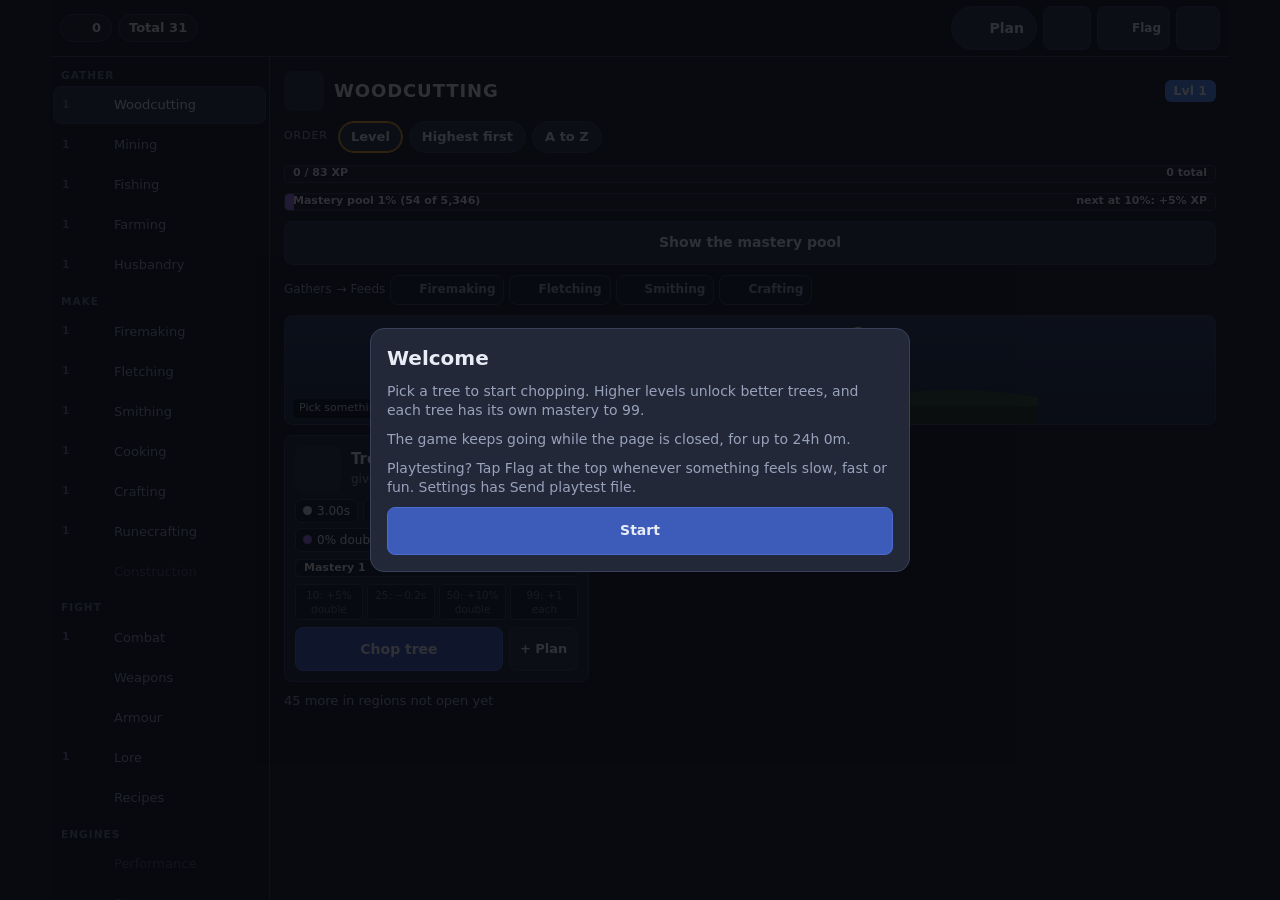
==== index.html @ 635d80ff "Built from 7d39d46" ====
<!doctype html>
<html lang="en">
<head>
  <meta charset="utf-8">
  <meta name="viewport" content="width=device-width, initial-scale=1, viewport-fit=cover">
  <!-- Reference default, plus manifest-src 'self' for the mobile kit (D4).
       connect-src 'self' keeps fetches on this origin (ipc: is the app's bridge
       to the phone, T17, and reaches nothing on the web); 'wasm-unsafe-eval' lets
       the page compile its own WebAssembly module; form-action 'none' blocks
       form posts. A meta policy cannot stop navigation, so the browser check
       still watches requests. -->
  <meta http-equiv="Content-Security-Policy" content="default-src 'self'; script-src 'self' 'wasm-unsafe-eval'; connect-src 'self' ipc:; style-src 'self'; img-src 'self' data: blob:; manifest-src 'self'; object-src 'none'; base-uri 'none'; form-action 'none'">
  <meta name="theme-color" content="#10141c">
  <meta name="apple-mobile-web-app-capable" content="yes">
  <meta name="mobile-web-app-capable" content="yes">
  <meta name="apple-mobile-web-app-status-bar-style" content="black-translucent">
  <meta name="apple-mobile-web-app-title" content="Idle Game">
  <link rel="manifest" href="manifest.webmanifest">
  <link rel="apple-touch-icon" href="data/icons/icon-180.png">
  <title>Idle Game</title>
  <link rel="stylesheet" href="style.css?v=bd6b3673965f">
</head>
<body data-ready="false">
  <div class="app">
    <header class="top" id="top"></header>
    <nav class="tabs" id="tabs" aria-label="Skills and screens"></nav>
    <main class="main" id="main" aria-live="polite"></main>
    <nav class="groups" id="groups" aria-label="Groups"></nav>
  </div>
  <div class="shade" id="shade" hidden><div class="sheet" id="sheet" role="dialog" aria-modal="true"></div></div>
  <div class="toasts" id="toasts" aria-live="polite"></div>
  <p id="message" role="status"></p>
  <input type="file" id="importer" accept="application/json,.json" hidden>
  <template id="scene-tpl">
    <!-- The scene (T18, IG-Q51 A): a backdrop for each region, a figure
         with a face, and a tool and a loop for each kind of work. The core
         names the pose and the place; CSS shows the matching parts. -->
    <svg class="scene-svg" viewBox="0 0 320 120" preserveAspectRatio="xMidYMax meet" aria-hidden="true">
      <circle cx="280" cy="22" r="10" class="moon"/>
      <g class="land vale"><path d="M-160 90Q-120 74 -80 88T0 92Q40 72 80 88T160 84T240 80T320 88T400 82T480 90V120H-160z" class="hill"/><path d="M-160 100H480V120H-160z" class="ground"/></g>
      <g class="land coast"><path d="M-160 90H480V104H-160z" class="sea"/><path d="M-110 96q10-4 20 0t20 0M10 95q10-4 20 0t20 0M120 97q10-4 20 0t20 0M230 94q10-4 20 0t20 0M350 96q10-4 20 0t20 0" class="wave"/><path d="M-160 104H480V120H-160z" class="ground"/></g>
      <g class="land peaks"><path d="M-160 92L-110 58L-70 84L-30 48L0 92L40 52L70 78L110 34L150 86L200 44L240 84L280 56L320 90L370 50L420 82L480 60V120H-160z" class="hill"/><path d="M33 59L40 52L47 59L40 57zM103 41L110 34L117 41L110 39zM193 51L200 44L207 51L200 49zM273 63L280 56L287 63L280 61z" class="snow"/><path d="M-160 102H480V120H-160z" class="ground"/></g>
      <g class="land wastes"><path d="M-160 96Q-100 80 -40 94T80 92Q120 82 160 94T280 88T400 96T480 92V120H-160z" class="hill"/><path d="M-160 104H480V120H-160z" class="ground"/></g>
      <g class="prop water"><ellipse cx="200" cy="104" rx="70" ry="8" class="pool"/><path d="M164 24L184 98" class="line"/><circle cx="184" cy="98" r="3" class="bobber"/></g>
      <g class="prop anvil"><path d="M128 92h26l-6 6h-14z" class="iron"/><rect x="134" y="98" width="12" height="6" class="iron"/></g>
      <g class="prop campfire"><path d="M126 104l20-6M126 98l20 6" class="wood"/><path d="M136 100c-6-6-2-12 0-16 2 4 8 8 0 16z" class="flame"/></g>
      <g class="prop pot"><path d="M124 88h24l-3 14h-18z" class="iron"/><path d="M130 84c0-3 3-3 3-6M140 84c0-3 3-3 3-6" class="steam"/></g>
      <g class="prop notes"><path d="M128 60v-10l8-2v10" class="note"/><circle cx="126" cy="60" r="2.5" class="notehead"/><circle cx="134" cy="58" r="2.5" class="notehead"/><path d="M146 44v-8l6-2v8" class="note"/><circle cx="144" cy="44" r="2" class="notehead"/><circle cx="150" cy="42" r="2" class="notehead"/></g>
      <g class="prop glow"><circle cx="118" cy="62" r="9" class="aura"/></g>
      <use class="target" x="168" y="36" width="72" height="72"/>
      <g class="figure">
        <path d="M88 86L86 103M97 86L99 103" class="leg"/>
        <path d="M82 104h7M96 104h7" class="boot"/>
        <path d="M86 64L80 80" class="arm back"/>
        <path d="M80 87L84 61Q92 56 100 61L104 87Z" class="tunic"/>
        <path d="M82 78h21v4h-21z" class="belt"/>
        <circle cx="92" cy="47" r="10" class="skin"/>
        <path d="M82 46Q83 34 93 35Q102 36 102 44Q98 40 92 41Q87 41 82 46z" class="hair"/>
        <circle cx="95" cy="47" r="1.4" class="eye"/><circle cx="100" cy="47" r="1.4" class="eye"/>
        <path d="M96 52q2 1.5 4 0" class="mouth"/>
        <g class="arm-g">
          <path d="M98 64L112 72" class="arm"/>
          <g class="tool t-chop"><path d="M108 78L128 52" class="haft"/><path d="M121 47q13-2 13 11l-10-3z" class="blade"/></g>
          <g class="tool t-mine"><path d="M108 78L126 54" class="haft"/><path d="M114 52q11-9 22 3" class="pick"/></g>
          <g class="tool t-smith t-build"><path d="M110 76L124 58" class="haft"/><path d="M117 50l12 7-4 6-12-7z" class="blade"/></g>
          <g class="tool t-slash"><path d="M112 72L136 44" class="sword"/><path d="M107 67l10 10" class="haft"/></g>
          <g class="tool t-fish"><path d="M112 72L164 24" class="rod"/></g>
          <g class="tool t-shoot"><path d="M120 48q16 24 0 48" class="bow"/><path d="M120 48V96" class="string"/><path d="M104 72H132" class="arrow"/></g>
          <g class="tool t-cast"><path d="M113 96L118 46" class="haft"/><circle cx="118" cy="44" r="5" class="orb"/></g>
          <g class="tool t-play"><ellipse cx="111" cy="80" rx="9" ry="7" transform="rotate(-30 111 80)" class="lute"/><path d="M117 76L134 62" class="haft"/></g>
          <g class="tool t-stir"><path d="M112 72L132 94" class="haft"/></g>
          <g class="tool t-whittle"><path d="M113 72L123 63" class="sword"/><path d="M104 82L124 78" class="haft"/></g>
          <g class="tool t-plant"><path d="M113 72L119 86" class="haft"/><path d="M116 85l6 6-4 3z" class="blade"/></g>
          <g class="tool t-fire"><path d="M113 72l6 4" class="sword"/><circle cx="115" cy="73" r="3" class="flint"/></g>
          <circle cx="113" cy="72" r="3" class="skin"/>
        </g>
      </g>
    </svg>
  </template>
  <noscript><p>This page needs JavaScript and WebAssembly.</p></noscript>
  <script type="module" src="app.js?v=bd6b3673965f"></script>
</body>
</html>
---- style.css ----
/* Dense, dark, idle-game UI after the person's video (BRIEF.md, Style).
   Sizes and timings are presentation; every number about the game comes
   from the core already formatted. */
:root {
  --bg: #151923; --panel: #222838; --panel2: #2b3246; --line: #39415a;
  --fg: #e8ecf5; --muted: #98a2bb; --dim: #677089;
  --gold: #f0a920; --gold-ink: #241a02; --xp: #4f8ef7; --mast: #a56cf0; --hp: #d9534f;
  --good: #46c47a; --chip: #1a1f2c; --pres: #e86fb0; --fire: #f08a2a;
  --r: 8px; --tap: 44px;
  --font: system-ui, -apple-system, "Segoe UI", Roboto, sans-serif;
  --safe-b: env(safe-area-inset-bottom, 0px); --safe-t: env(safe-area-inset-top, 0px);
  --safe-l: env(safe-area-inset-left, 0px); --safe-r: env(safe-area-inset-right, 0px);
  color-scheme: dark;
}
* { box-sizing: border-box; -webkit-tap-highlight-color: transparent; }
[hidden] { display: none !important; }
html, body { height: 100%; }
body { margin: 0; background: var(--bg); color: var(--fg); font: 14px/1.35 var(--font); touch-action: manipulation; -webkit-user-select: none; user-select: none; overflow: hidden; -webkit-text-size-adjust: 100%; }
button { font: inherit; color: inherit; }
textarea { -webkit-user-select: text; user-select: text; }
.ic { width: 20px; height: 20px; flex: none; }
.ic.big { width: 36px; height: 36px; }
.app { height: 100%; display: grid; grid-template-rows: auto minmax(0, 1fr) auto; max-width: 1180px; margin: 0 auto; padding: 0 var(--safe-r) 0 var(--safe-l); }

/* top bar */
.top { display: flex; align-items: center; gap: 6px; padding: calc(var(--safe-t) + 6px) 10px 6px; background: #10141c; border-bottom: 1px solid var(--line); }
.pill { display: flex; align-items: center; gap: 5px; background: var(--chip); border: 1px solid var(--line); border-radius: 999px; padding: 4px 10px; font-weight: 700; font-variant-numeric: tabular-nums; white-space: nowrap; font-size: 13px; }
.pill .coin { width: 16px; height: 16px; }
.pill.pres { border-color: var(--pres); color: #ffd0ea; }
/* strengths running out over time (T58), scrolling sideways on a phone */
.top { min-width: 0; flex-wrap: wrap; }
@media (max-width: 699px) { .top .buffs { order: 9; flex-basis: 100%; } }
.buffs { display: flex; gap: 5px; min-width: 0; flex: 0 1 auto; overflow-x: auto; scrollbar-width: none; }
.buffs::-webkit-scrollbar { display: none; }
.chip.buff { color: var(--fg); font: inherit; font-size: 12px; font-weight: 700; white-space: nowrap; cursor: help; flex: none; }
.top { position: relative; }
.buff-tip { position: absolute; top: 100%; left: 10px; margin-top: 4px; z-index: 50; max-width: 280px; background: var(--panel2); color: var(--fg); border: 1px solid var(--line); border-radius: var(--r); padding: 8px 10px; font-size: 13px; line-height: 1.35; box-shadow: 0 6px 18px rgba(0, 0, 0, .45); pointer-events: none; }
.sp { flex: 1; }
.btn.icon-btn { min-width: var(--tap); min-height: var(--tap); padding: 0 8px; }
.btn.icon-btn .label { display: none; }
.btn.flag-btn .label { display: inline; font-size: 12px; }
/* The dictionary (T67): a big "?", its name kept for a screen reader. */
.btn.dict-btn .ic { width: 30px; height: 30px; }
.btn.plan-btn { position: relative; overflow: hidden; border-radius: 999px; padding: 4px 12px; gap: 6px; max-width: 220px; }
.btn.plan-btn small { overflow: hidden; text-overflow: ellipsis; white-space: nowrap; max-width: 110px; }
.btn.plan-btn.run { border-color: var(--good); }
.btn.plan-btn .plan-fill { position: absolute; left: 0; bottom: 0; height: 3px; background: var(--good); }
@media (max-width: 520px) { .btn.plan-btn small { display: none; } }
.btn.dict-btn .label { display: inline; position: absolute; width: 1px; height: 1px; overflow: hidden; clip-path: inset(50%); white-space: nowrap; }

/* screen */
.main { overflow-y: auto; -webkit-overflow-scrolling: touch; overscroll-behavior: contain; padding: 10px 10px 16px; display: grid; gap: 10px; align-content: start; }
.panel { background: var(--panel); border: 1px solid var(--line); border-radius: var(--r); }
.head { display: flex; align-items: center; gap: 10px; }
.head .ico { width: 40px; height: 40px; border-radius: 8px; background: var(--panel2); display: grid; place-items: center; }
.head .ico .ic { width: 28px; height: 28px; }
.head h1 { margin: 0; font-size: 18px; letter-spacing: .05em; text-transform: uppercase; flex: 1; }
.tag { font-weight: 800; font-size: 12.5px; padding: 3px 9px; border-radius: 6px; background: var(--panel2); color: #fff; font-variant-numeric: tabular-nums; white-space: nowrap; }
.tag.xp { background: var(--xp); } .tag.mast { background: var(--mast); } .tag.hp { background: var(--hp); } .tag.pres { background: var(--pres); }
.tag.lock { background: none; color: var(--muted); font-weight: 600; padding: 0; }
.bar { position: relative; height: 18px; border-radius: 5px; background: var(--chip); overflow: hidden; border: 1px solid var(--line); }
.bar > i { position: absolute; inset: 0 auto 0 0; background: var(--xp); transition: width .35s ease-out; }
.bar.mast > i { background: var(--mast); } .bar.hp > i { background: var(--hp); } .bar.pres > i { background: var(--pres); } .bar.max > i { background: var(--gold); }
.bar > span { position: absolute; inset: 0; display: flex; align-items: center; justify-content: space-between; padding: 0 8px; font-size: 11px; font-weight: 700; font-variant-numeric: tabular-nums; text-shadow: 0 1px 1px #000a; }
.chips { display: flex; flex-wrap: wrap; gap: 5px; }
.chip { display: inline-flex; align-items: center; gap: 5px; background: var(--chip); border: 1px solid var(--line); border-radius: 6px; padding: 3px 7px; font-size: 12px; font-variant-numeric: tabular-nums; }
.chip .dot { width: 9px; height: 9px; border-radius: 50%; flex: none; background: #cfd6e6; }
.chip.x .dot { background: var(--xp); } .chip.m .dot { background: var(--mast); } .chip.g .dot { background: var(--gold); }
.chip.h .dot { background: var(--hp); } .chip.p .dot { background: var(--pres); } .chip.fire { border-color: var(--fire); } .chip.fire .dot { background: var(--fire); }
.chip.bad { border-color: var(--hp); } .chip.bad .dot { background: var(--hp); }
.flow { display: flex; flex-wrap: wrap; gap: 5px; align-items: center; font-size: 12px; color: var(--muted); }
.btn.link { min-height: 30px; padding: 2px 8px; font-size: 12px; font-weight: 600; background: var(--chip); }
.btn.link .ic { width: 14px; height: 14px; }
.sec-h { margin: 0; font-size: 11px; letter-spacing: .1em; text-transform: uppercase; color: var(--muted); font-weight: 700; }
.note { margin: 0; color: var(--muted); font-size: 13px; }
.forecast { padding: 8px 10px; display: grid; gap: 6px; }

/* the scene and the action bar: CSS animation from the core's duration */
.scene { height: 110px; position: relative; overflow: hidden; border-radius: var(--r); background: linear-gradient(#2a3a5c, #1d2a3f); border: 1px solid var(--line); }
.scene-svg { position: absolute; inset: 0; width: 100%; height: 100%; }
.scene .moon { fill: #f5e6a8; opacity: .8; }
/* backdrops (T18): the core names the region */
.scene .land, .scene .prop, .scene .tool { display: none; }
.scene.place-vale .land.vale, .scene.place-coast .land.coast, .scene.place-peaks .land.peaks, .scene.place-wastes .land.wastes { display: inline; }
.scene .vale .hill { fill: #2a4a2e; } .scene .vale .ground { fill: #213322; }
.scene.place-coast { background: linear-gradient(#2a4a6c, #1d3550); }
.scene .coast .sea { fill: #1f4f7a; } .scene .coast .wave { stroke: #8fc3e8; stroke-width: 1.5; fill: none; } .scene .coast .ground { fill: #7a6a48; }
.scene.place-peaks { background: linear-gradient(#34405e, #202a40); }
.scene .peaks .hill { fill: #4a5068; } .scene .peaks .snow { fill: #e8eef8; } .scene .peaks .ground { fill: #3a4048; }
.scene.place-wastes { background: linear-gradient(#5a3a3a, #2a1c22); }
.scene.place-wastes .moon { fill: #f08a4a; }
.scene .wastes .hill { fill: #8a5a2a; } .scene .wastes .ground { fill: #6a4020; }
/* the figure */
.scene .skin { fill: #e0b48a; } .scene .hair { fill: #5a3a1a; } .scene .eye { fill: #1a1a20; }
.scene .mouth { stroke: #7a4a3a; stroke-width: 1.2; fill: none; stroke-linecap: round; }
.scene .tunic { fill: #3a6ad0; stroke: #1d3570; stroke-width: 1.5; } .scene .belt { fill: #6b4a2a; }
.scene .leg { stroke: #4a3a2a; stroke-width: 6; stroke-linecap: round; } .scene .boot { stroke: #2a1c12; stroke-width: 5; stroke-linecap: round; }
.scene .arm { stroke: #e0b48a; stroke-width: 5; stroke-linecap: round; fill: none; }
.scene .haft, .scene .rod { stroke: #a07040; stroke-width: 3.5; stroke-linecap: round; fill: none; } .scene .rod { stroke-width: 2.5; }
.scene .blade { fill: #cfd6e6; stroke: #4a5068; } .scene .pick { stroke: #cfd6e6; stroke-width: 4; fill: none; stroke-linecap: round; }
.scene .sword { stroke: #dfe6f0; stroke-width: 4; stroke-linecap: round; }
.scene .bow { stroke: #a07040; stroke-width: 3; fill: none; } .scene .string { stroke: #e8e2d0; stroke-width: 1; } .scene .arrow { stroke: #cfd6e6; stroke-width: 2; }
.scene .orb { fill: #7aa8ff; } .scene .lute { fill: #c8843a; stroke: #3a2a1a; } .scene .flint { fill: #8a8f9a; }
/* props */
.scene .pool { fill: #2a5a8a; } .scene .line { stroke: #d8e2ee; stroke-width: 1; } .scene .bobber { fill: #e04a3a; }
.scene .iron { fill: #5a6478; stroke: #22262e; } .scene .wood { stroke: #6b4a2a; stroke-width: 4; stroke-linecap: round; }
.scene .flame { fill: #f08a2a; } .scene .steam { stroke: #cfd6e6; stroke-width: 1.5; fill: none; opacity: .7; }
.scene .note { stroke: #f5e6a8; stroke-width: 1.5; fill: none; } .scene .notehead { fill: #f5e6a8; }
.scene .aura { fill: #7aa8ff; opacity: .25; }
/* each pose shows its tool and props */
.scene.pose-chop .t-chop, .scene.pose-mine .t-mine, .scene.pose-smith .t-smith, .scene.pose-build .t-build,
.scene.pose-slash .t-slash, .scene.pose-fish .t-fish, .scene.pose-shoot .t-shoot, .scene.pose-cast .t-cast,
.scene.pose-play .t-play, .scene.pose-stir .t-stir, .scene.pose-whittle .t-whittle, .scene.pose-plant .t-plant,
.scene.pose-fire .t-fire { display: inline; }
.scene.pose-fish .water, .scene.pose-smith .anvil, .scene.pose-fire .campfire, .scene.pose-stir .pot,
.scene.pose-play .notes, .scene.pose-cast .glow { display: inline; }
/* the loops: a strike lands at the end of the action's own duration */
.scene .arm-g { transform-origin: 98px 64px; transform: rotate(-35deg); }
.scene.pose-fish .arm-g, .scene.pose-shoot .arm-g, .scene.pose-play .arm-g, .scene.pose-cast .arm-g { transform: none; }
.scene.running.pose-chop .arm-g, .scene.running.pose-mine .arm-g, .scene.running.pose-smith .arm-g,
.scene.running.pose-build .arm-g, .scene.running.pose-slash .arm-g { animation: strike var(--dur, 3s) linear var(--delay, 0s) infinite; }
@keyframes strike { 0%, 80% { transform: rotate(-60deg); } 90% { transform: rotate(25deg); } 100% { transform: rotate(-60deg); } }
.scene.running.pose-fish .bobber { animation: bob 1.6s ease-in-out infinite; }
@keyframes bob { 50% { transform: translateY(2px); } }
.scene.running.pose-stir .arm-g { animation: stir 1.2s ease-in-out infinite; }
@keyframes stir { 0%, 100% { transform: rotate(-10deg); } 50% { transform: rotate(10deg); } }
.scene.running.pose-whittle .arm-g, .scene.running.pose-fire .arm-g { animation: whittle .5s ease-in-out infinite; }
@keyframes whittle { 0%, 100% { transform: rotate(-20deg); } 50% { transform: rotate(-5deg); } }
.scene.running.pose-plant .arm-g { animation: plant 1.4s ease-in-out infinite; }
@keyframes plant { 0%, 100% { transform: rotate(-20deg); } 50% { transform: rotate(25deg); } }
.scene.running.pose-shoot .arm-g { animation: draw var(--dur, 2s) ease-in var(--delay, 0s) infinite; }
@keyframes draw { 0% { transform: translateX(0); } 85% { transform: translateX(-6px); } 90%, 100% { transform: translateX(0); } }
.scene.running.pose-cast .aura { animation: pulse var(--dur, 3s) ease-in-out var(--delay, 0s) infinite; transform-origin: 118px 62px; }
@keyframes pulse { 0%, 70% { transform: scale(.6); opacity: .15; } 90% { transform: scale(1.4); opacity: .6; } 100% { transform: scale(.6); opacity: .15; } }
.scene.running.pose-play .arm-g { animation: strum .4s ease-in-out infinite; }
@keyframes strum { 50% { transform: rotate(-6deg); } }
.scene.running.pose-play .notes { animation: float 2s linear infinite; }
@keyframes float { from { transform: translateY(6px); opacity: 0; } 30% { opacity: 1; } to { transform: translateY(-14px); opacity: 0; } }
.scene.running.pose-fire .flame, .scene.running.pose-stir .flame { animation: flicker .6s ease-in-out infinite alternate; transform-origin: 136px 100px; }
@keyframes flicker { to { transform: scaleY(1.2); } }
.scene .cap { position: absolute; left: 8px; bottom: 6px; font-size: 11px; color: #c9d3e8; background: #0008; padding: 2px 6px; border-radius: 4px; }
.act-bar { height: 8px; border-radius: 4px; background: var(--chip); overflow: hidden; }
.act-bar.now { height: 10px; }
.act-bar > i { display: block; height: 100%; width: 100%; background: linear-gradient(90deg, #f5c04b, var(--gold)); transform-origin: left; transform: scaleX(0); animation: fill var(--dur, 3s) linear var(--delay, 0s) infinite; }
@keyframes fill { from { transform: scaleX(0); } to { transform: scaleX(1); } }

/* cards */
.cards { display: grid; grid-template-columns: repeat(auto-fill, minmax(min(100%, 300px), 1fr)); gap: 8px; }
.card { padding: 10px; display: grid; gap: 7px; align-content: start; }
.card.active { border-color: var(--gold); box-shadow: 0 0 0 1px var(--gold) inset; }
.card.locked { opacity: .55; }
.card-top { display: flex; gap: 10px; align-items: center; }
.art { width: 46px; height: 46px; flex: none; border-radius: 8px; background: var(--panel2); display: grid; place-items: center; }
.nm { flex: 1; min-width: 0; }
.nm strong { display: block; font-size: 15px; }
.nm small { color: var(--muted); font-size: 12px; }
.checks { display: grid; grid-template-columns: repeat(4, 1fr); gap: 4px; }
.checks div { font-size: 10.5px; text-align: center; padding: 3px 2px; border-radius: 4px; background: var(--chip); color: var(--dim); border: 1px solid var(--line); }
.checks div.on { color: #e9dcff; border-color: var(--mast); background: #2e2346; }
.card-buttons { display: flex; gap: 6px; }
.btn { min-height: var(--tap); padding: 0 14px; border-radius: var(--r); border: 1px solid var(--line); background: var(--panel2); font-weight: 700; cursor: pointer; display: inline-flex; align-items: center; justify-content: center; gap: 6px; }
.btn.go { flex: 1; }
.btn.small { padding: 0 10px; font-size: 13px; }
.btn.primary { background: #3d5bb8; border-color: #4c6bd0; }
.btn.stop { background: #7a3030; border-color: #94403e; }
.btn.good { background: #2e7d4f; border-color: #3a9761; }
.btn.pres { background: #8a2f63; border-color: var(--pres); }
.btn.plain { background: none; }
.btn:disabled { opacity: .45; cursor: not-allowed; }
.btn[aria-pressed="true"] { border-color: var(--gold); box-shadow: 0 0 0 1px var(--gold) inset; }

/* combat */
.styles { display: grid; grid-template-columns: repeat(3, 1fr); gap: 6px; }
.btn.style { display: grid; justify-items: center; align-content: center; min-height: 64px; padding: 6px 4px; gap: 2px; }
.btn.style small { color: var(--muted); font-size: 10.5px; font-weight: 500; text-align: center; }
.fight { display: grid; grid-template-columns: 1fr auto 1fr; gap: 8px; align-items: center; }
.fighter { display: grid; gap: 4px; min-width: 0; }
.fighter b { font-size: 13px; }
.vs { font-weight: 800; color: var(--dim); }

/* bank, rows, lists */
.bank { display: grid; grid-template-columns: repeat(auto-fill, minmax(76px, 1fr)); gap: 6px; padding: 8px; }
.slot { background: var(--panel2); border: 1px solid var(--line); border-radius: 6px; aspect-ratio: 1; display: grid; place-items: center; position: relative; padding: 4px; cursor: pointer; min-height: var(--tap); }
.slot-ic { width: 58%; height: 58%; }
.slot b { position: absolute; left: 4px; top: 2px; font-size: 11px; color: #ffe38a; text-shadow: 0 1px 1px #000; }
.slot small { position: absolute; bottom: 2px; font-size: 9.5px; color: var(--muted); white-space: nowrap; overflow: hidden; max-width: 95%; }
.group { display: grid; gap: 6px; }
.rows { display: grid; }
.rowi { display: flex; align-items: center; gap: 10px; padding: 10px; border-top: 1px solid var(--line); min-height: var(--tap); flex-wrap: wrap; }
.rowi:first-child { border-top: 0; }
/* A long tab's sub-tabs (T92): one scrolling row, the chosen one marked. */
/* min-height: a scrolling row in the .main grid may otherwise shrink to
   nothing under the chips above it */
.subtabs { display: flex; gap: 6px; overflow-x: auto; padding: 2px 0 6px; scrollbar-width: none; min-height: calc(var(--tap) + 8px); }
.subtabs .btn.sub { flex: none; min-height: var(--tap); padding: 0 14px; }
button.chip { font: inherit; color: inherit; cursor: pointer; }
.chip-more { margin: 6px 2px 0; color: var(--muted); font-size: 13px; }
/* The rocket ship's tree (T86): modules fold; parts fill in, ticked, part way, or dashed while your level is short. */
.tree > summary { cursor: pointer; list-style: none; display: flex; align-items: center; gap: 8px; min-height: var(--tap); }
.tree > summary::-webkit-details-marker { display: none; }
.tree > summary .tag { margin-left: auto; font-weight: 400; color: var(--muted); font-size: 13px; }
.tree .dot { width: 10px; height: 10px; border-radius: 50%; border: 2px solid var(--muted); flex: none; }
.tree.part .dot { border-color: var(--good); background: linear-gradient(90deg, var(--good) 50%, transparent 50%); }
.tree.done .dot { border-color: var(--good); background: var(--good); }
.tree .rows { margin-left: 14px; }
.rowi.done { box-shadow: inset 3px 0 0 var(--good); }
.rowi.part { box-shadow: inset 3px 0 0 #46c47a80; }
.rowi.lock { opacity: .6; border-top-style: dashed; }
/* a rank's needs, each with a tick or a red cross (T40) */
.marks { list-style: none; margin: 4px 0 0; padding: 0; display: flex; flex-wrap: wrap; gap: 2px 12px; font-size: 12px; color: var(--muted); }
.marks li { display: flex; align-items: baseline; gap: 4px; }
.marks li::before { font-weight: 800; width: 1em; text-align: center; flex: none; }
.marks li.done::before { content: "\2713"; content: "\2713" / ""; color: var(--good); }
.marks li.not::before { content: "\2717"; content: "\2717" / ""; color: var(--hp); }
.marks .say { position: absolute; width: 1px; height: 1px; overflow: hidden; clip-path: inset(50%); white-space: nowrap; }
.row-ic { width: 28px; height: 28px; }
.grow { flex: 1; min-width: 150px; }
.grow b { display: block; }
.grow small { color: var(--muted); display: block; }
.row-buttons { display: flex; gap: 6px; flex-wrap: wrap; }
.button-row { display: flex; gap: 8px; flex-wrap: wrap; }
.button-row .btn { flex: 1; }
.keep { display: grid; grid-template-columns: 1fr 1fr; gap: 10px; padding: 10px; }
.keep h3 { margin: 0 0 4px; font-size: 12px; letter-spacing: .08em; text-transform: uppercase; }
.keep .k h3 { color: var(--good); } .keep .l h3 { color: var(--hp); }
.keep ul { margin: 0; padding-left: 1.1em; display: grid; gap: 3px; font-size: 13px; }
.info { padding: 10px; }
.info h2 { margin: 0 0 4px; font-size: 15px; }
.info p { margin: 0; color: var(--muted); }

/* tabs (P21): on a phone, a strip of the group's tabs under the top bar and
   five groups along the bottom; on a wide screen, every tab in a rail */
.tabs { background: #10141c; border-bottom: 1px solid var(--line); padding: 3px; display: flex; gap: 2px; overflow-x: auto; scrollbar-width: none; }
.tabs::-webkit-scrollbar { display: none; }
.tabs .tab { flex: 1 0 58px; }
.tabs .tab:not(.in), .rail-h { display: none; }
.groups { background: #10141c; border-top: 1px solid var(--line); padding: 3px 3px calc(var(--safe-b) + 3px); display: grid; grid-template-columns: repeat(5, minmax(0, 1fr)); gap: 2px; }
.tab { min-height: 50px; border: 1px solid transparent; border-radius: 8px; background: none; display: grid; justify-items: center; align-content: center; gap: 1px; cursor: pointer; padding: 2px 0; position: relative; min-width: 0; }
.tab .ic { width: 22px; height: 22px; }
.tab-label { font-size: 9.5px; color: var(--muted); white-space: nowrap; overflow: hidden; max-width: 100%; }
.tab .full { display: none; }
.group .tab-label { font-size: 11px; }
.tab[aria-current="page"] { background: var(--panel2); border-color: var(--line); }
.tab[aria-current="page"] .tab-label { color: var(--fg); }
.tab.locked { opacity: .45; }
.tab .run { position: absolute; top: 4px; right: 6px; width: 7px; height: 7px; border-radius: 50%; background: var(--good); box-shadow: 0 0 6px var(--good); }
.tab .alert { position: absolute; top: 2px; right: 3px; width: 11px; height: 11px; border-radius: 50%; background: var(--hp); box-shadow: 0 0 6px var(--hp); border: 1px solid #00000060; }
.tab .alert ~ .run { display: none; }
.tab .tbar { position: absolute; left: 6px; right: 6px; bottom: 2px; height: 3px; border-radius: 2px; background: #ffffff20; overflow: hidden; }
.tab .tbar i { display: block; height: 100%; background: var(--good); }
.tab .lvl { position: absolute; top: 2px; left: 4px; font-size: 9px; color: var(--dim); font-weight: 700; }
.app { grid-template-rows: auto auto minmax(0, 1fr) auto; }
@media (min-width: 900px) {
  .app { grid-template-columns: 220px minmax(0, 1fr); grid-template-rows: auto minmax(0, 1fr); }
  .top { grid-column: 1 / -1; }
  .groups { display: none; }
  .tabs { grid-row: 2; grid-column: 1; display: grid; grid-template-columns: 1fr; align-content: start; border-bottom: 0; border-right: 1px solid var(--line); overflow-y: auto; }
  .tabs .tab:not(.in) { display: grid; }
  .rail-h { display: block; padding: 8px 8px 2px; font-size: 10.5px; letter-spacing: .1em; text-transform: uppercase; color: var(--dim); font-weight: 700; }
  .tab { grid-template-columns: 24px 26px 1fr; justify-items: start; align-items: center; padding: 4px 22px 4px 8px; min-height: 38px; }
  .tab-label { font-size: 13px; } .tab .short { display: none; } .tab .full { display: inline; }
  .tab .lvl { position: static; font-size: 11px; }
  .tab .run { right: 8px; top: 50%; }
  .main { grid-row: 2; grid-column: 2; padding: 14px; }
}
.note.wide { flex-basis: 100%; }
@media (max-height: 560px) and (orientation: landscape) { .scene { height: 80px; } }

/* sheets */
.shade { position: fixed; inset: 0; background: #05070cd0; display: grid; place-items: end center; z-index: 20; padding: 12px 12px calc(var(--safe-b) + 12px); }
@media (min-width: 700px) { .shade { place-items: center; } }
.sheet { width: min(540px, 100%); max-height: 88vh; overflow-y: auto; overscroll-behavior: contain; background: var(--panel); border: 1px solid var(--line); border-radius: 14px; padding: 16px; display: grid; gap: 10px; }
.sheet h2 { margin: 0; font-size: 20px; }
.sheet p { margin: 0; color: var(--muted); }
.sheet .eyebrow { font-size: 13px; }
.big { font: 800 32px/1.05 var(--font); font-variant-numeric: tabular-nums; }
.gains { display: grid; gap: 6px; }
.gains .rowi { border: 1px solid var(--line); border-radius: 8px; background: var(--chip); padding: 7px 10px; opacity: 0; transform: translateY(6px); animation: rise .35s ease-out forwards; animation-delay: calc(var(--i, 0) * 80ms); }
.gains .rowi.up { border-color: var(--xp); } .gains .rowi.rare { border-color: var(--gold); background: #2f2510; } .gains .rowi.used { border-style: dashed; color: var(--muted); }
@keyframes rise { to { opacity: 1; transform: none; } }
.ready .rowi { flex-wrap: wrap; }
.capnote { font-size: 12px; border-left: 3px solid var(--gold); padding-left: 8px; }
.choice h3, .input h3 { margin: 0 0 6px; font-size: 14px; }
.btn.pick { flex: 1 1 22%; min-width: 70px; }
.input { display: grid; }
.input textarea { width: 100%; font: 16px var(--font); padding: 8px; border-radius: 8px; border: 1px solid var(--line); background: var(--bg); color: var(--fg); }
.sheet-buttons .btn { min-height: 48px; }

/* toasts */
.toasts { position: fixed; left: 0; right: 0; bottom: calc(var(--safe-b) + 120px); display: grid; justify-items: center; gap: 6px; pointer-events: none; z-index: 30; }
.toast { background: #0f1320; border: 1px solid var(--gold); padding: 8px 14px; border-radius: 10px; font-weight: 700; opacity: 0; animation: toast 2.6s ease-out forwards; animation-delay: calc(var(--i, 0) * 250ms); }
@keyframes toast { 0% { opacity: 0; transform: translateY(10px); } 10%, 80% { opacity: 1; transform: none; } 100% { opacity: 0; } }
#message:not(:empty) { position: fixed; top: 40%; left: 16px; right: 16px; text-align: center; color: var(--hp); }
@media (prefers-reduced-motion: reduce) {
  .scene.running *, .act-bar > i { animation-duration: 0s; }
  .gains .rowi, .toast { animation: none; opacity: 1; transform: none; }
}
.search, .typed { display: grid; gap: 4px; }
.typed input { max-width: 12em; font: 16px var(--font); padding: 8px 10px; border-radius: 8px; border: 1px solid var(--line); background: var(--bg); color: var(--fg); -webkit-user-select: text; user-select: text; }
.search input { width: 100%; font: 16px var(--font); padding: 8px 10px; border-radius: 8px; border: 1px solid var(--line); background: var(--bg); color: var(--fg); -webkit-user-select: text; user-select: text; }
/* a graph the core shapes (T23): the line, a marker, and labels */
.curve .plot { position: relative; height: 140px; margin: 8px 0 4px 34px; border-left: 1px solid var(--line); border-bottom: 1px solid var(--line); }
.curve svg { position: absolute; inset: 0; width: 100%; height: 100%; overflow: visible; }
.curve path { fill: none; stroke: var(--xp); stroke-width: 3; }
.curve .mark { position: absolute; left: var(--x); top: var(--y); width: 14px; height: 14px; margin: -7px 0 0 -7px; border-radius: 50%; background: var(--gold); border: 2px solid var(--bg); }
.curve .y-top, .curve .y-low { position: absolute; left: -34px; font-size: 11px; color: var(--muted); }
.curve .y-top { top: -6px; } .curve .y-low { bottom: 4%; }
.curve .axis { display: flex; justify-content: space-between; margin-left: 34px; font-size: 11px; color: var(--muted); }
/* the plan as blocks (T24): Scratch-like colours and notches */
.program { display: grid; gap: 10px; }
.program .palette { display: flex; flex-wrap: wrap; gap: 8px; align-items: center; }
.program .palette h3 { width: 100%; margin: 0; font-size: 12px; letter-spacing: .08em; text-transform: uppercase; color: var(--muted); }
.program .stack { display: grid; gap: 3px; }
.blk { position: relative; display: flex; align-items: center; gap: 10px; padding: 10px 12px 10px 8px; border-radius: 8px; color: #fff; background: #4c6fd6; border: 1px solid #00000040; flex-wrap: wrap; }
.blk::before { content: ""; position: absolute; left: 22px; top: -4px; width: 22px; height: 6px; border-radius: 0 0 5px 5px; background: inherit; }
.blk .grow { flex: 1; min-width: 140px; } .blk .bar, .rowi .bar { margin-top: 4px; }
.blk small { display: block; color: #ffffffd0; }
.blk.repeat { background: #e6a020; color: #2a1800; } .blk.repeat small { color: #2a1800c0; }
.blk.if { background: #8a5cd0; }
/* Exploration's blocks (T62): send a party, answer an offering. */
.blk.harvest { background: #4a8a3a; } .blk.plant { background: #6a7a2a; } .blk.collect { background: #8a5a2a; } .blk.send { background: #2a8a84; } .blk.answer { background: #b08a2a; color: #2a1800; } .blk.answer small { color: #2a1800c0; }
.blk.now { outline: 3px solid var(--gold); }
.blk.new { cursor: grab; padding: 10px 14px; font-weight: 600; }
.blk.end { background: transparent; color: var(--muted); border: 2px dashed var(--line); justify-content: center; }
.blk.end::before { display: none; }
.blk .grip { cursor: grab; touch-action: none; font-size: 20px; padding: 4px 6px; opacity: .8; }
.blk.new .grip { order: -1; }
.blk.over { box-shadow: 0 -4px 0 var(--gold); }
.blk.lifted { opacity: .35; }
.blk.ghost { position: fixed; z-index: 50; pointer-events: none; opacity: .9; box-shadow: 0 8px 24px #0008; margin: 0; }
/* the lists' region filter and order (T25) */
.filters { display: grid; gap: 6px; }
.filter-row { display: flex; gap: 6px; align-items: center; overflow-x: auto; scrollbar-width: none; padding-bottom: 2px; }
.filter-row::-webkit-scrollbar { display: none; }
.filter-label { font-size: 11px; letter-spacing: .08em; text-transform: uppercase; color: var(--muted); min-width: 48px; }
.btn.chipbtn { padding: 6px 12px; min-height: 0; font-size: 13px; border-radius: 999px; white-space: nowrap; flex: none; }
/* the Cult (T37): the regime's graph and the reader */
.cultgraph .graph-plot { position: relative; width: 100%; max-width: 420px; aspect-ratio: 1; margin: 0 auto; }
.cultgraph svg { position: absolute; inset: 0; width: 100%; height: 100%; }
.cultgraph path { stroke: var(--mast); stroke-width: 1.2; }
.gnode { position: absolute; left: var(--x); top: var(--y); transform: translate(-50%, -50%); display: grid; justify-items: center; gap: 2px;
  background: var(--panel2); color: var(--fg); border: 2px solid var(--line); border-radius: 12px; padding: 6px; max-width: 90px; font-size: 11px; cursor: pointer; }
.gnode .ic { width: 28px; height: 28px; }
.gnode.rite { border-color: var(--mast); box-shadow: 0 0 10px var(--mast); }
.gnode.chosen { border-color: var(--gold); box-shadow: 0 0 0 3px var(--gold); }
/* the teachings in a strip, one line showing; it steps up one line at a time */
.reader .reads { position: absolute; right: 10px; top: 10px; width: 48%; height: 22px; overflow: hidden; }
.reader .strip { display: flex; flex-direction: column; }
.reader .strip span { height: 22px; line-height: 22px; color: #e8d8ff; font-weight: 600; font-size: 14px; text-align: right; white-space: nowrap; }
.reader.running .strip { animation: rollup calc(var(--dur, 2500ms) * var(--n, 1)) steps(var(--n, 1)) infinite; }
@keyframes rollup { to { transform: translateY(-100%); } }
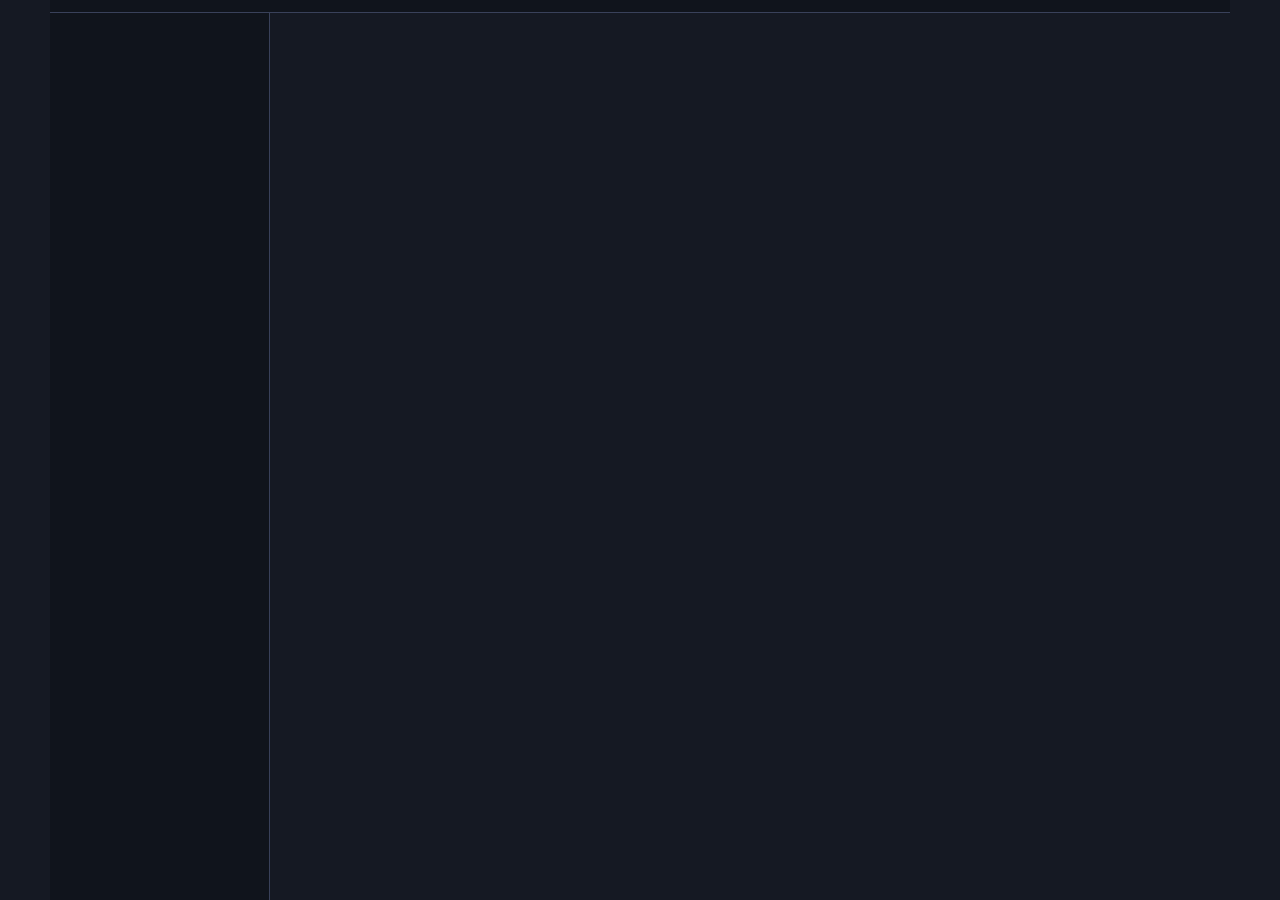
==== commit e327e562: "Built from 67c5aff" ====
--- a/index.html
+++ b/index.html
@@ -18,7 +18,7 @@
   <link rel="manifest" href="manifest.webmanifest">
   <link rel="apple-touch-icon" href="data/icons/icon-180.png">
   <title>Idle Game</title>
-  <link rel="stylesheet" href="style.css?v=bd6b3673965f">
+  <link rel="stylesheet" href="style.css?v=9f34fd2471a0">
 </head>
 <body data-ready="false">
   <div class="app">
@@ -78,6 +78,6 @@
     </svg>
   </template>
   <noscript><p>This page needs JavaScript and WebAssembly.</p></noscript>
-  <script type="module" src="app.js?v=bd6b3673965f"></script>
+  <script type="module" src="app.js?v=9f34fd2471a0"></script>
 </body>
 </html>
--- a/style.css
+++ b/style.css
@@ -32,7 +32,8 @@
 @media (max-width: 699px) { .top .buffs { order: 9; flex-basis: 100%; } }
 .buffs { display: flex; gap: 5px; min-width: 0; flex: 0 1 auto; overflow-x: auto; scrollbar-width: none; }
 .buffs::-webkit-scrollbar { display: none; }
-.chip.buff { color: var(--fg); font: inherit; font-size: 12px; font-weight: 700; white-space: nowrap; cursor: help; flex: none; }
+.chip.buff { color: var(--fg); font: inherit; font-size: 12px; font-weight: 700; white-space: nowrap; cursor: pointer; flex: none; display: inline-flex; align-items: center; gap: 3px; padding: 2px 7px 2px 4px; min-height: 28px; font-variant-numeric: tabular-nums; }
+.chip.buff .ic { width: 18px; height: 18px; }
 .top { position: relative; }
 .buff-tip { position: absolute; top: 100%; left: 10px; margin-top: 4px; z-index: 50; max-width: 280px; background: var(--panel2); color: var(--fg); border: 1px solid var(--line); border-radius: var(--r); padding: 8px 10px; font-size: 13px; line-height: 1.35; box-shadow: 0 6px 18px rgba(0, 0, 0, .45); pointer-events: none; }
 .sp { flex: 1; }
@@ -40,13 +41,13 @@
 .btn.icon-btn .label { display: none; }
 .btn.flag-btn .label { display: inline; font-size: 12px; }
 /* The dictionary (T67): a big "?", its name kept for a screen reader. */
-.btn.dict-btn .ic { width: 30px; height: 30px; }
+.btn.dict-btn .ic, .btn.effects-btn .ic { width: 30px; height: 30px; }
 .btn.plan-btn { position: relative; overflow: hidden; border-radius: 999px; padding: 4px 12px; gap: 6px; max-width: 220px; }
 .btn.plan-btn small { overflow: hidden; text-overflow: ellipsis; white-space: nowrap; max-width: 110px; }
 .btn.plan-btn.run { border-color: var(--good); }
 .btn.plan-btn .plan-fill { position: absolute; left: 0; bottom: 0; height: 3px; background: var(--good); }
 @media (max-width: 520px) { .btn.plan-btn small { display: none; } }
-.btn.dict-btn .label { display: inline; position: absolute; width: 1px; height: 1px; overflow: hidden; clip-path: inset(50%); white-space: nowrap; }
+.btn.dict-btn .label, .btn.effects-btn .label { display: inline; position: absolute; width: 1px; height: 1px; overflow: hidden; clip-path: inset(50%); white-space: nowrap; }
 
 /* screen */
 .main { overflow-y: auto; -webkit-overflow-scrolling: touch; overscroll-behavior: contain; padding: 10px 10px 16px; display: grid; gap: 10px; align-content: start; }
@@ -89,6 +90,8 @@
 .scene .peaks .hill { fill: #4a5068; } .scene .peaks .snow { fill: #e8eef8; } .scene .peaks .ground { fill: #3a4048; }
 .scene.place-wastes { background: linear-gradient(#5a3a3a, #2a1c22); }
 .scene.place-wastes .moon { fill: #f08a4a; }
+/* Prismatic Valley (T106): the four lands' colours run together */
+.scene.place-valley { background: linear-gradient(160deg, #3a5a3a, #2a4a6c 35%, #4a3a6a 65%, #6a3a3a); }
 .scene .wastes .hill { fill: #8a5a2a; } .scene .wastes .ground { fill: #6a4020; }
 /* the figure */
 .scene .skin { fill: #e0b48a; } .scene .hair { fill: #5a3a1a; } .scene .eye { fill: #1a1a20; }
@@ -246,6 +249,7 @@
 .tab .run { position: absolute; top: 4px; right: 6px; width: 7px; height: 7px; border-radius: 50%; background: var(--good); box-shadow: 0 0 6px var(--good); }
 .tab .alert { position: absolute; top: 2px; right: 3px; width: 11px; height: 11px; border-radius: 50%; background: var(--hp); box-shadow: 0 0 6px var(--hp); border: 1px solid #00000060; }
 .tab .alert ~ .run { display: none; }
+.tab .sign { position: absolute; top: 4px; right: 16px; width: 7px; height: 7px; border-radius: 50%; background: #f3d36b; box-shadow: 0 0 6px #f3d36b; }
 .tab .tbar { position: absolute; left: 6px; right: 6px; bottom: 2px; height: 3px; border-radius: 2px; background: #ffffff20; overflow: hidden; }
 .tab .tbar i { display: block; height: 100%; background: var(--good); }
 .tab .lvl { position: absolute; top: 2px; left: 4px; font-size: 9px; color: var(--dim); font-weight: 700; }
@@ -291,7 +295,38 @@
 .toast { background: #0f1320; border: 1px solid var(--gold); padding: 8px 14px; border-radius: 10px; font-weight: 700; opacity: 0; animation: toast 2.6s ease-out forwards; animation-delay: calc(var(--i, 0) * 250ms); }
 @keyframes toast { 0% { opacity: 0; transform: translateY(10px); } 10%, 80% { opacity: 1; transform: none; } 100% { opacity: 0; } }
 #message:not(:empty) { position: fixed; top: 40%; left: 16px; right: 16px; text-align: center; color: var(--hp); }
+/* Chemistry's bench (T106): each reagent's colour, then the flask and its animations */
+.lq-charcoal { --c: #4a4a4a; } .lq-sea_salt { --c: #e8f0ff; } .lq-quicksilver { --c: #b8c6d8; } .lq-brimstone { --c: #f2d23a; }
+.lq-blast_powder { --c: #5b4a3a; } .lq-frost_salt { --c: #8fd8ff; } .lq-ember_brine { --c: #ff7a3a; } .lq-mirror_amalgam { --c: #d8e0f0; }
+.lq-cinnabar { --c: #c0302a; } .lq-black_salt { --c: #2a2a35; } .lq-sulphur_smoke { --c: #c8c060; } .lq-thunder_salt { --c: #7a8cff; }
+.lq-prism_glass { --c: #f0a0ff; } .lq-vermilion { --c: #ff3a5a; } .lq-steam_crystal { --c: #c0f0f0; } .lq-prismatic_essence { --c: #ffffff; }
+.bench { display: grid; justify-items: center; gap: 8px; }
+.flask { position: relative; width: 120px; height: 150px; border: 3px solid var(--line); border-top: none; border-radius: 0 0 50px 50px; overflow: hidden; background: #0f1320; }
+.flask::before { content: ""; position: absolute; top: 0; left: 30px; right: 30px; height: 40px; border-left: 3px solid var(--line); border-right: 3px solid var(--line); }
+.flask .liquid { position: absolute; left: 0; right: 0; bottom: 0; height: 55%; display: flex; }
+.flask .liquid .lq { flex: 1; background: var(--c); opacity: .9; }
+.flask .liquid.dry { height: 0; }
+.flask .bubbles, .flask .flash, .flask .smoke { position: absolute; inset: 0; pointer-events: none; opacity: 0; }
+.flask .bubbles { background: radial-gradient(circle at 30% 80%, #fff8 3px, transparent 4px), radial-gradient(circle at 60% 70%, #fff8 2px, transparent 3px), radial-gradient(circle at 45% 90%, #fff8 4px, transparent 5px); }
+.flask .flash { background: radial-gradient(circle at 50% 70%, #fff, transparent 70%); }
+.flask .smoke { background: radial-gradient(circle at 50% 30%, #8a8f9acc, transparent 65%); }
+.bench .said { min-height: 1.4em; text-align: center; }
+.bench.mixing .liquid { animation: swirl .5s ease-in-out infinite alternate; }
+.bench.mixing .liquid .lq { animation: blend 1.6s ease-in-out forwards; }
+.bench.mixing .bubbles { opacity: 1; animation: bubble .6s linear infinite; }
+.bench.mixing .flask { animation: shake .12s 1.2s linear 3; }
+.bench.mixing .said { visibility: hidden; }
+.bench.burst .flash { animation: burst .9s ease-out forwards; }
+.bench.smoked .smoke { animation: puff 1.4s ease-out forwards; }
+@keyframes swirl { from { transform: skewX(-6deg); } to { transform: skewX(6deg); } }
+@keyframes blend { to { flex: 0 0 50%; filter: saturate(1.4) brightness(1.1); } }
+@keyframes bubble { from { transform: translateY(20px); } to { transform: translateY(-40px); } }
+@keyframes shake { 0%, 100% { transform: translateX(0); } 50% { transform: translateX(3px); } }
+@keyframes burst { 0% { opacity: 0; transform: scale(.4); } 30% { opacity: 1; } 100% { opacity: 0; transform: scale(1.6); } }
+@keyframes puff { 0% { opacity: 0; transform: translateY(20px) scale(.6); } 40% { opacity: 1; } 100% { opacity: 0; transform: translateY(-50px) scale(1.4); } }
 @media (prefers-reduced-motion: reduce) {
+  .bench.mixing *, .bench.mixing .flask, .bench.burst .flash, .bench.smoked .smoke { animation: none; }
+  .bench.mixing .said { visibility: visible; }
   .scene.running *, .act-bar > i { animation-duration: 0s; }
   .gains .rowi, .toast { animation: none; opacity: 1; transform: none; }
 }
@@ -318,7 +353,7 @@
 .blk.repeat { background: #e6a020; color: #2a1800; } .blk.repeat small { color: #2a1800c0; }
 .blk.if { background: #8a5cd0; }
 /* Exploration's blocks (T62): send a party, answer an offering. */
-.blk.harvest { background: #4a8a3a; } .blk.plant { background: #6a7a2a; } .blk.collect { background: #8a5a2a; } .blk.send { background: #2a8a84; } .blk.answer { background: #b08a2a; color: #2a1800; } .blk.answer small { color: #2a1800c0; }
+.blk.harvest { background: #4a8a3a; } .blk.plant { background: #6a7a2a; } .blk.collect { background: #8a5a2a; } .blk.hire { background: #5a3a80; } .blk.book { background: #8a3a5a; } .blk.buy { background: #3a6a9a; } .blk.sell { background: #9a6a2a; } .blk.send { background: #2a8a84; } .blk.answer { background: #b08a2a; color: #2a1800; } .blk.answer small { color: #2a1800c0; }
 .blk.now { outline: 3px solid var(--gold); }
 .blk.new { cursor: grab; padding: 10px 14px; font-weight: 600; }
 .blk.end { background: transparent; color: var(--muted); border: 2px dashed var(--line); justify-content: center; }
@@ -343,9 +378,61 @@
 .gnode .ic { width: 28px; height: 28px; }
 .gnode.rite { border-color: var(--mast); box-shadow: 0 0 10px var(--mast); }
 .gnode.chosen { border-color: var(--gold); box-shadow: 0 0 0 3px var(--gold); }
+.gnode.off { opacity: .5; border-style: dashed; }
+.gnode.crater { background: transparent; border-color: transparent; pointer-events: none; }
+/* petting (T144): the pen, the animal, the hearts */
+.pet-pen { position: relative; height: 180px; border-radius: var(--r); background: linear-gradient(#2b4a2a, #1f3820); border: 3px solid #8a6a3a; overflow: hidden; touch-action: manipulation; user-select: none; -webkit-user-select: none; }
+.pet-animal { position: absolute; left: 50%; top: 50%; width: 110px; height: 110px; transform: translate(-50%, -55%); border: 0; background: none; padding: 0; cursor: pointer; }
+.pet-animal .pet-ic { width: 100%; height: 100%; }
+.pet-animal.bob { animation: pet-bob .25s ease-out; }
+@keyframes pet-bob { 40% { transform: translate(-50%, -62%) scale(1.06); } }
+.pet-heart { position: absolute; pointer-events: none; font-weight: 700; color: #ff8fb1; text-shadow: 0 1px 2px #000; white-space: nowrap; transform: translate(-50%, -100%); animation: pet-up .9s ease-out forwards; }
+@keyframes pet-up { to { transform: translate(-50%, -180%); opacity: 0; } }
+@media (prefers-reduced-motion: reduce) { .pet-animal.bob, .pet-heart { animation: none; } }
+/* the Moon base's ground and drop points (T135) */
+.cultgraph path.area { stroke: none; }
+.cultgraph path.area.mare { fill: #1d3a3c; } .cultgraph path.area.ridge { fill: #3a2d4f; } .cultgraph path.area.rim { fill: #4a3424; }
+.gnode.drop { width: 26px; height: 26px; min-height: 0; padding: 0; border-radius: 50%; border-style: dashed; background: rgba(255, 255, 255, .06); }
+.gnode.drop .ic { width: 14px; height: 14px; opacity: .7; }
+.gnode.drop span { position: absolute; width: 1px; height: 1px; overflow: hidden; clip-path: inset(50%); white-space: nowrap; }
+.gnode.drop.rim { border-color: #f08a2a; } .gnode.drop.mare { border-color: #3fc1b0; } .gnode.drop.ridge { border-color: #b48cf0; }
+.gnode.tuning { border-color: #ffffff; box-shadow: 0 0 10px #ffffff; }
+.chip.rim .dot { background: #f08a2a; } .chip.mare .dot { background: #3fc1b0; } .chip.ridge .dot { background: #b48cf0; }
+/* Computerization made visible (T132): packets going round, the dish
+   catching each signal, and the signals coming in */
+.cultgraph .packet { fill: #9fe0ff; stroke: #10141c; stroke-width: .5; }
+.gnode.catching { animation: dish-catch var(--dur, 60s) linear var(--delay, 0s) infinite; }
+.gnode .catch { position: absolute; top: -14px; font-size: 11px; font-weight: 700; color: var(--good); white-space: nowrap; opacity: 0; animation: catch-up var(--dur, 60s) linear var(--delay, 0s) infinite; }
+@keyframes dish-catch { 0%, 96% { box-shadow: none; } 98% { box-shadow: 0 0 14px 4px var(--good); } 100% { box-shadow: none; } }
+@keyframes catch-up { 0%, 3% { opacity: 1; transform: translateY(0); } 9% { opacity: 0; transform: translateY(-10px); } 100% { opacity: 0; } }
+.uplink { display: grid; gap: 6px; background: var(--panel); border: 1px solid var(--line); border-radius: var(--r); padding: 8px 10px; }
+.uplink-head { display: flex; align-items: center; gap: 6px; }
+.uplink-track { position: relative; height: 10px; border-radius: 999px; background: var(--chip); overflow: visible; }
+.uplink-fill { position: absolute; inset: 0; border-radius: 999px; background: linear-gradient(90deg, #3d8bd8, #9fe0ff); transform-origin: left; transform: scaleX(0); }
+.uplink-drop { position: absolute; right: -4px; top: -6px; width: 22px; height: 22px; opacity: 0; }
+.uplink.running .uplink-fill { animation: fill var(--dur, 60s) linear var(--delay, 0s) infinite; }
+.uplink.running .uplink-drop { animation: signal-drop var(--dur, 60s) linear var(--delay, 0s) infinite; }
+@keyframes signal-drop { 0%, 90% { opacity: 0; transform: translateY(-14px); } 97% { opacity: 1; transform: translateY(0); } 100% { opacity: 0; transform: translateY(2px); } }
+@media (prefers-reduced-motion: reduce) { .gnode.catching, .gnode .catch, .uplink.running .uplink-drop { animation: none; } }
 /* the teachings in a strip, one line showing; it steps up one line at a time */
 .reader .reads { position: absolute; right: 10px; top: 10px; width: 48%; height: 22px; overflow: hidden; }
 .reader .strip { display: flex; flex-direction: column; }
 .reader .strip span { height: 22px; line-height: 22px; color: #e8d8ff; font-weight: 600; font-size: 14px; text-align: right; white-space: nowrap; }
 .reader.running .strip { animation: rollup calc(var(--dur, 2500ms) * var(--n, 1)) steps(var(--n, 1)) infinite; }
 @keyframes rollup { to { transform: translateY(-100%); } }
+/* The Cult's split bar (T107): each part a colour and, for those who cannot
+   tell the colours apart, a pattern; the legend gives every count in words. */
+.split { display: grid; gap: 6px; }
+.split-title { margin: 0; font-size: 14px; font-weight: 600; }
+.split-bar { display: flex; height: 22px; border-radius: 6px; overflow: hidden; background: var(--chip); border: 1px solid var(--line); }
+.split-bar .seg { display: block; height: 100%; min-width: 3px; border-right: 2px solid var(--bg); }
+.split-bar .seg:last-child { border-right: 0; }
+.seg.performing, .seg-key.performing .sw { background: var(--good); }
+.seg.waiting, .seg-key.waiting .sw { background: repeating-linear-gradient(45deg, var(--gold) 0 5px, #8a6210 5px 9px); }
+.seg.researching, .seg-key.researching .sw { background: var(--xp); }
+.seg.chanting, .seg-key.chanting .sw { background: repeating-linear-gradient(90deg, var(--gold) 0 4px, var(--chip) 4px 7px); }
+.seg.mad, .seg-key.mad .sw { background: repeating-linear-gradient(135deg, var(--hp) 0 5px, #7a2420 5px 9px); }
+.seg.idle, .seg-key.idle .sw { background: var(--dim); }
+.split-key { list-style: none; margin: 0; padding: 0; display: flex; flex-wrap: wrap; gap: 4px 14px; font-size: 13px; color: var(--muted); }
+.split-key li { display: flex; align-items: center; gap: 6px; }
+.split-key .sw { display: inline-block; width: 12px; height: 12px; border-radius: 3px; }
